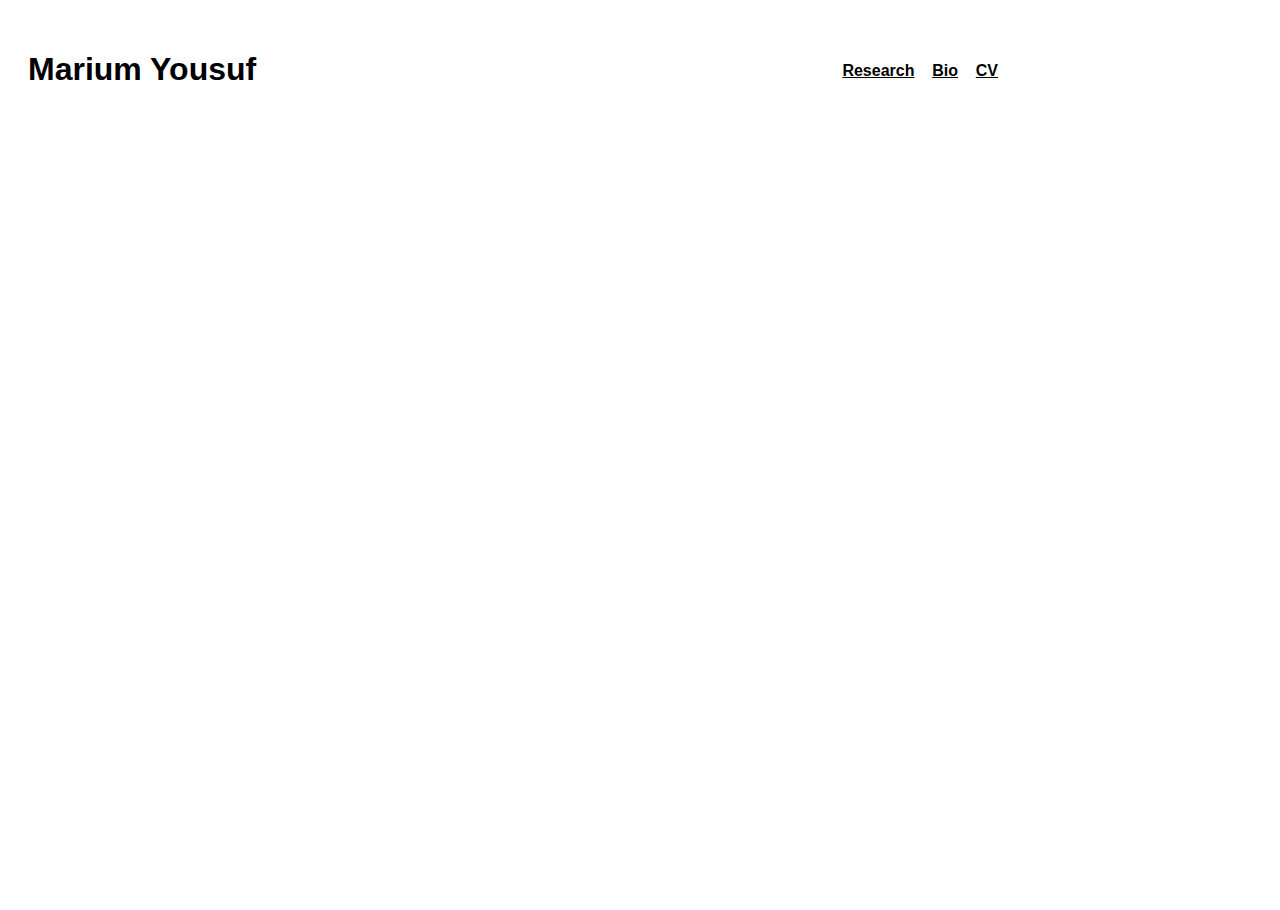
==== index.html @ 531f84fa "102124 0957" ====
<!DOCTYPE html>
	<html lang="en-us">
	<!-- Marium Yousuf -->
	<head>
		<title>mariumyousuf</title>
		<link rel="stylesheet" type="text/css" href="webmyousuf.css" />
		<meta http-equiv='cache-control' content='no-cache, no-store, must-revalidate'> 
		<meta http-equiv='expires' content='0'> 
		<meta http-equiv='pragma' content='no-cache'>
	</head>

	<div class="outer">
		<div class="title">
			<h1 style="float: left">Marium Yousuf</h1> 
			<h4 style="float: right"> <a href="mariumyousuf.github.io/researh.html" style="color:rgb(0,0,0);">Research</a> &nbsp;&nbsp; <a href="mariumyousuf.github.io/about.html" style="color:rgb(0,0,0);">Bio</a> &nbsp;&nbsp; <a href="mariumyousuf.github.io/cv.html" style="color:rgb(0,0,0);">CV</a></h4>
		</div>
	</div>
<!-- 
	<div class="bio">
		<img src="figs/myimage.jpg", align="left", width="170", height="170">
		<p> I am currently PhD student at the University of Arizona. I am interested in statistical machine learning and applications in computational neuroscience/psychiatry. </p>
		<p> <span class="halabel">Contact:</span> <a href="mailto: myousuf@math.arizona.edu"> Email</a> </p>
	</div> -->
</html>
---- webmyousuf.css ----
html, body {
    height: 100%;
    padding: 0;
    overflow: none;
    font: 12pt sans-serif;
}

link {
  color: green;
}

/*div{
  width: 300px;
  border: 15px solid green;
  padding: 50px;
  margin: 0px;
}*/

h1 {
    font-family: 'Roboto', sans-serif;
    padding-top: 10px;
}
h4 {
    font-family: 'Roboto', sans-serif;
    padding-top: 21px;
}
h3 {
    margin: 150px 0px 5px 5px;
    font: 26pt sans-serif;
}

li {
    margin: 0px;
}

.title {
    width: 970px;
    margin-left: auto;
    margin-right: auto;
}

.outer {
    width: 200px;
    height: 100px;
    border: 1px #E0D7FF;
    padding: 10px;
    margin: 10px;
}

img {
  border-radius: 0%;
  padding-top: 60px;
  padding-right: 25px;
}

.bio {
    padding-top: 30px;   
}
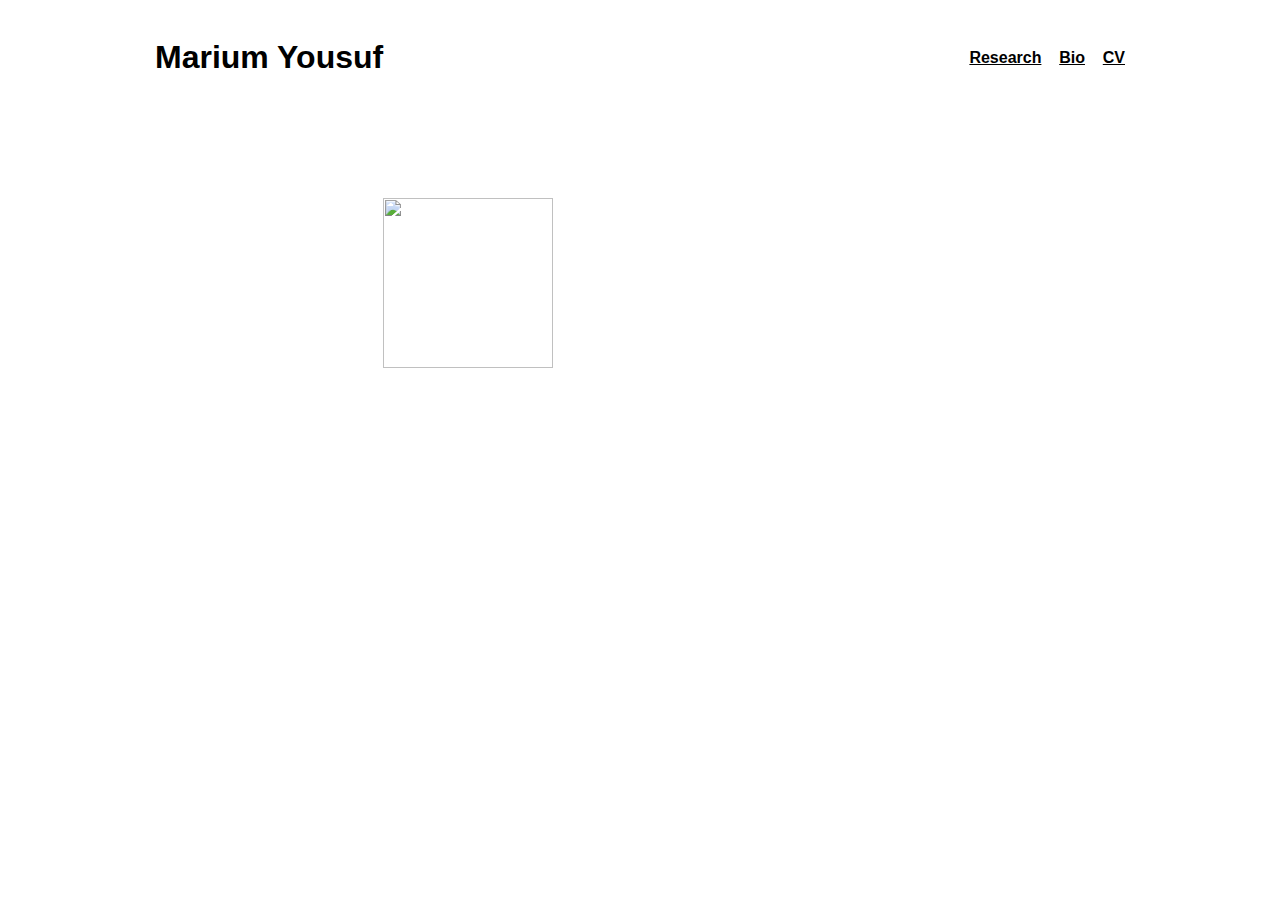
==== commit dc4c2e81: "102124 1009" ====
--- a/index.html
+++ b/index.html
@@ -2,19 +2,21 @@
 	<html lang="en-us">
 	<!-- Marium Yousuf -->
 	<head>
-		<title>mariumyousuf</title>
+		<title>Marium Yousuf</title>
 		<link rel="stylesheet" type="text/css" href="webmyousuf.css" />
-		<meta http-equiv='cache-control' content='no-cache, no-store, must-revalidate'> 
-		<meta http-equiv='expires' content='0'> 
-		<meta http-equiv='pragma' content='no-cache'>
 	</head>
 
-	<div class="outer">
-		<div class="title">
-			<h1 style="float: left">Marium Yousuf</h1> 
-			<h4 style="float: right"> <a href="mariumyousuf.github.io/researh.html" style="color:rgb(0,0,0);">Research</a> &nbsp;&nbsp; <a href="mariumyousuf.github.io/about.html" style="color:rgb(0,0,0);">Bio</a> &nbsp;&nbsp; <a href="mariumyousuf.github.io/cv.html" style="color:rgb(0,0,0);">CV</a></h4>
-		</div>
+	<div class="title">
+		<h1 style="float: left">Marium Yousuf</h1> 
+		<h4 style="float: right"> 
+			<a href="mariumyousuf.github.io/researh.html" style="color:rgb(0,0,0);">Research</a> &nbsp;&nbsp; 
+			<a href="mariumyousuf.github.io/about.html" style="color:rgb(0,0,0);">Bio</a> &nbsp;&nbsp; 
+			<a href="mariumyousuf.github.io/cv.html" style="color:rgb(0,0,0);">CV</a></h4>
 	</div>
+
+	<div class="bio">
+		<img src="figs/myimage.jpg", align="left", width="170", height="170">
+
 <!-- 
 	<div class="bio">
 		<img src="figs/myimage.jpg", align="left", width="170", height="170">
--- a/webmyousuf.css
+++ b/webmyousuf.css
@@ -5,29 +5,23 @@
     font: 12pt sans-serif;
 }
 
-link {
-  color: green;
-}
-
-/*div{
-  width: 300px;
-  border: 15px solid green;
-  padding: 50px;
-  margin: 0px;
-}*/
-
 h1 {
     font-family: 'Roboto', sans-serif;
     padding-top: 10px;
 }
+h2 {
+    font-family: 'Roboto', sans-serif;
+    padding-top: 20px;
+}
+h3 {
+    font-family: 'Roboto', sans-serif;
+    padding-top: 30px;
+}
 h4 {
     font-family: 'Roboto', sans-serif;
-    padding-top: 21px;
+    padding-top: 20px;
 }
-h3 {
-    margin: 150px 0px 5px 5px;
-    font: 26pt sans-serif;
-}
+
 
 li {
     margin: 0px;
@@ -40,16 +34,16 @@
 }
 
 .outer {
-    width: 200px;
-    height: 100px;
-    border: 1px #E0D7FF;
+    width: 1000px;
+    height: 2000px;
+    margin: auto;
+    border: 1px;
     padding: 10px;
-    margin: 10px;
 }
 
 img {
   border-radius: 0%;
-  padding-top: 60px;
+  padding-top: 160px;
   padding-right: 25px;
 }
 
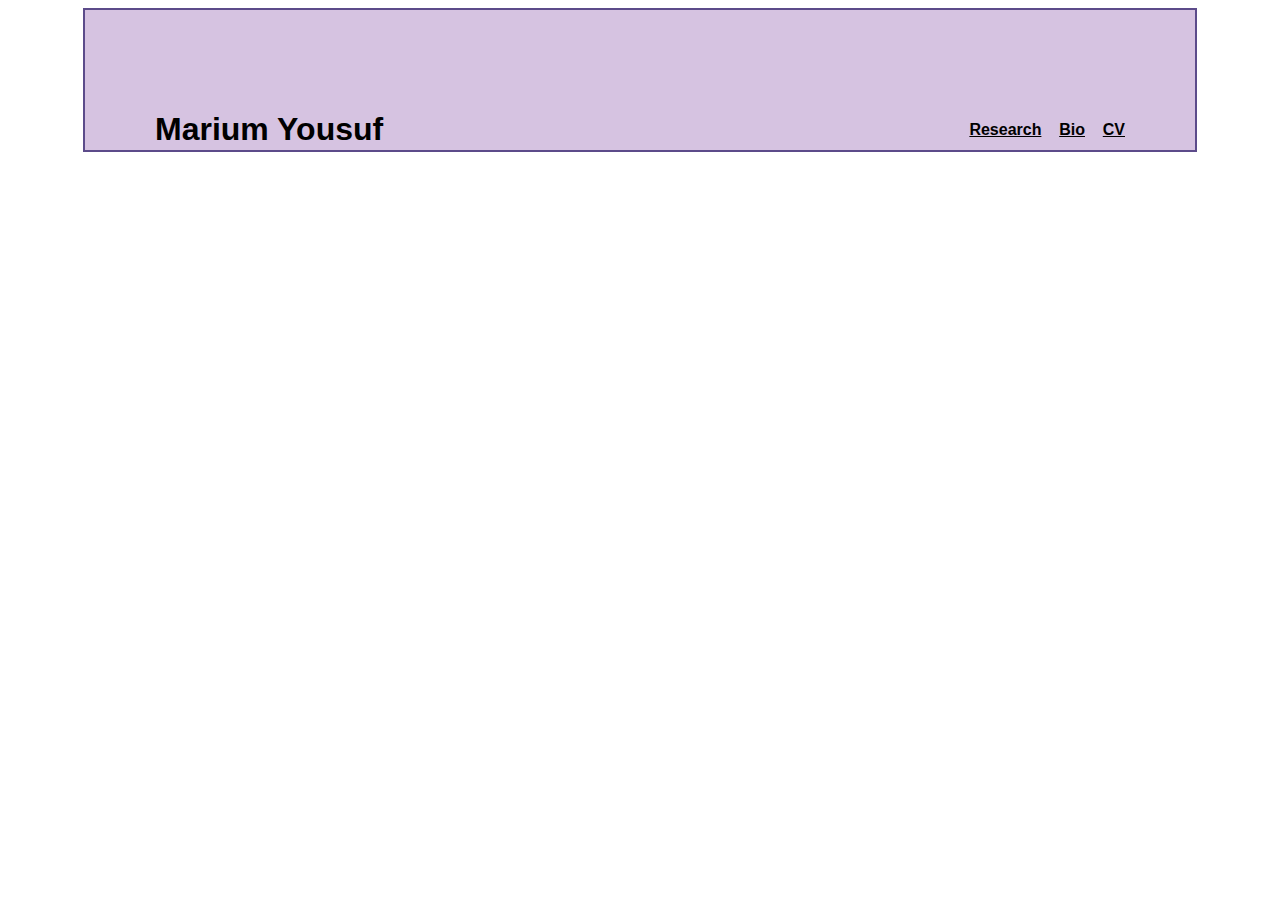
==== commit 0ef488fe: "102124 1017" ====
--- a/index.html
+++ b/index.html
@@ -14,9 +14,10 @@
 			<a href="mariumyousuf.github.io/cv.html" style="color:rgb(0,0,0);">CV</a></h4>
 	</div>
 
-	<div class="bio">
+<!-- 	<div class="bio">
 		<img src="figs/myimage.jpg", align="left", width="170", height="170">
-
+		<p> I am currently PhD student at the University of Arizona. I am interested in statistical machine learning and applications in computational neuroscience/psychiatry. </p>
+	</div> -->
 <!-- 
 	<div class="bio">
 		<img src="figs/myimage.jpg", align="left", width="170", height="170">
--- a/webmyousuf.css
+++ b/webmyousuf.css
@@ -22,7 +22,6 @@
     padding-top: 20px;
 }
 
-
 li {
     margin: 0px;
 }
@@ -31,6 +30,11 @@
     width: 970px;
     margin-left: auto;
     margin-right: auto;
+    border: 2px solid #5C4B8A; /* Border color and thickness */
+    padding-top: 20px;
+    padding: 70px;          /* Space inside the box */
+    text-align: center;     /* Center the text */
+    background-color: #D6C3E1; /* Background color */
 }
 
 .outer {
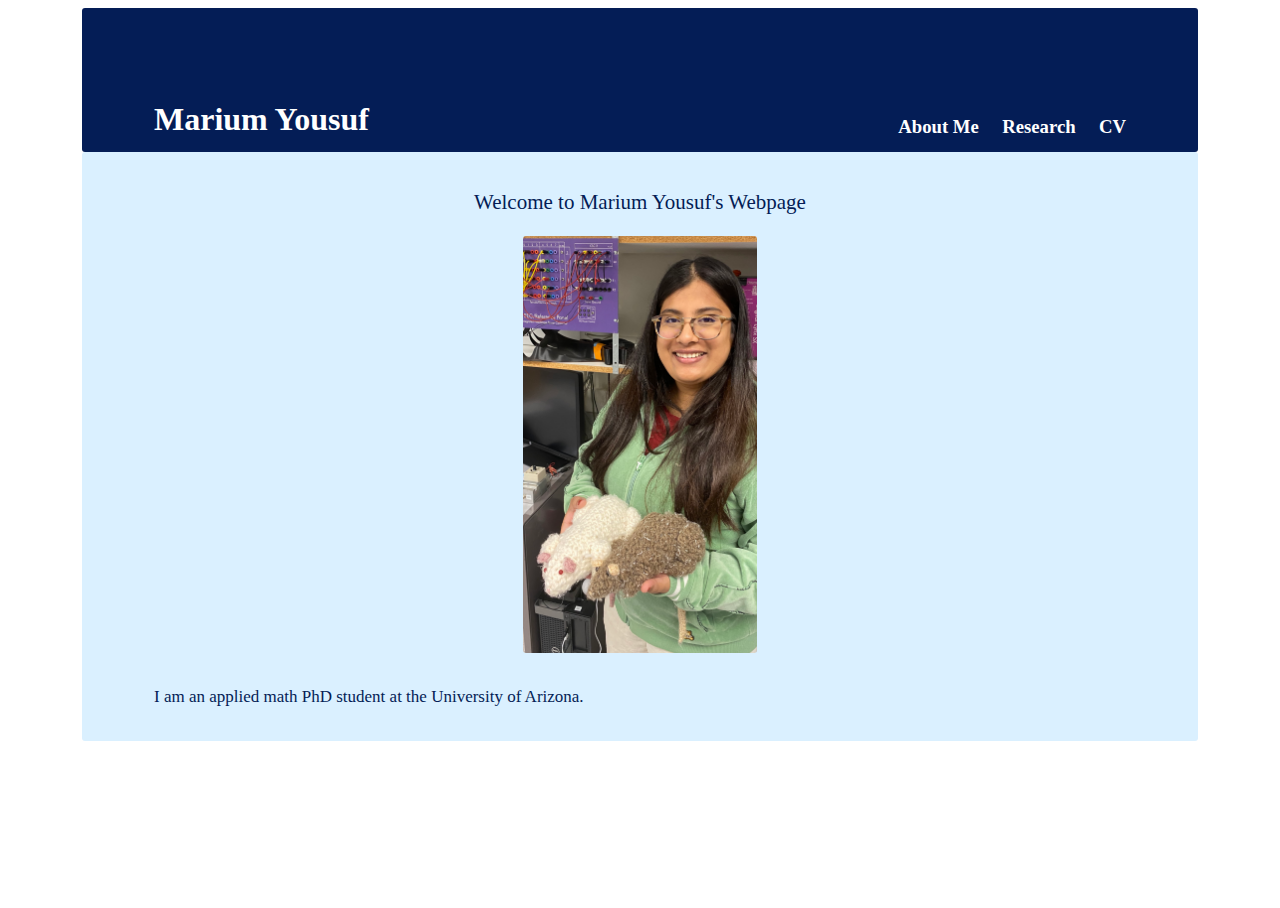
==== commit d79af498: "january 25 update" ====
--- a/index.html
+++ b/index.html
@@ -3,21 +3,49 @@
 	<!-- Marium Yousuf -->
 	<head>
 		<title>Marium Yousuf</title>
-		<link rel="stylesheet" type="text/css" href="webmyousuf.css" />
+		<link rel="icon" href="public/figs/weblogo_heron.png" type="image/png">
+		<link rel="stylesheet" type="text/css" href="index.css" />
 	</head>
 
+	<style>
+	a:link {
+	  background-color: transparent;
+	  text-decoration: none;
+	}
+
+	a:visited {
+	  background-color: transparent;
+	  text-decoration: none;
+	}
+
+	a:hover {
+	  color: #CC7722 !important;
+	  background-color: transparent;
+	  text-decoration: none;
+	}
+
+	a:active {
+	  background-color: transparent;
+	  text-decoration: none;
+	}
+	</style>
+
 	<div class="title">
-		<h1 style="float: left">Marium Yousuf</h1> 
-		<h4 style="float: right"> 
-			<a href="mariumyousuf.github.io/researh.html" style="color:rgb(0,0,0);">Research</a> &nbsp;&nbsp; 
-			<a href="mariumyousuf.github.io/about.html" style="color:rgb(0,0,0);">Bio</a> &nbsp;&nbsp; 
-			<a href="mariumyousuf.github.io/cv.html" style="color:rgb(0,0,0);">CV</a></h4>
+		<h1 style="float: left">
+			<a href="index.html" style="color:rgb(255,255,255); font-family:Georgia;">Marium Yousuf</a>
+		</h1> 
+		<h3 style="float: right"> 
+			<a href="about.html" style="color:rgb(255,255,255); font-family:Georgia;">About Me</a> &nbsp;&nbsp;&nbsp; 
+			<a href="research.html" style="color:rgb(255,255,255); font-family:Georgia;">Research</a> &nbsp;&nbsp;&nbsp;
+			<a href="cv.html" style="color:rgb(255,255,255); font-family:Georgia;">CV</a>
+		</h3>
 	</div>
 
-<!-- 	<div class="bio">
-		<img src="figs/myimage.jpg", align="left", width="170", height="170">
-		<p> I am currently PhD student at the University of Arizona. I am interested in statistical machine learning and applications in computational neuroscience/psychiatry. </p>
-	</div> -->
+	<div class="lightbox">
+		<p class="welcome"> Welcome to Marium Yousuf's Webpage </p>
+		<a href="about.html"> <img  src="public/figs/MariumY.jpeg", alt="profile" class="center"></a>
+		<p class="webtext"> I am an applied math PhD student at the University of Arizona. </p>
+	</div>
 <!-- 
 	<div class="bio">
 		<img src="figs/myimage.jpg", align="left", width="170", height="170">
--- a/index.css
+++ b/index.css
@@ -0,0 +1,83 @@
+html, body {
+    height: 100%;
+    padding: 100;
+    overflow: none;
+}
+
+h1 {
+    font-family: 'Georgia';
+}
+
+h3 {
+    padding-top: 17px;
+}
+
+
+.title {
+    width: 972px;
+    margin-left: auto;
+    margin-right: auto;
+    padding: 72px;          /* Space inside the box */
+    text-align: center;     /* Center the text */
+    align-items: center; 
+    background-color: #041D56; /* Background color */
+    border-radius: 3px;
+}
+
+/*.outer {
+    width: 1000px;
+    height: 2000px;
+    margin: auto;
+    border: 1px;
+    padding: 10px;
+}
+*/
+img {
+  border-radius: 3px;
+}
+
+.lightbox {
+    width: 972px;
+    margin-left: auto;
+    margin-right: auto;
+    padding: 72px; 
+    padding-top: 17px;
+    text-align: left;     /* Center the text */
+    align-items: center; 
+    background-color: #DAF0FF; /* Background color */
+    border-radius: 3px;
+    padding-bottom: 17px;
+}
+
+.center {
+  display: block;
+  margin-left: auto;
+  margin-right: auto;
+  width: 24%;
+}
+
+.welcome {
+    display: block;
+    margin-left: auto;
+    margin-right: auto;
+    text-align: center;
+    color: #041D56;
+    font-family: Georgia;
+    font-size: 21px;
+}
+
+.webtext {
+    padding-top: 17px;
+    display: block;
+    margin-left: auto;
+    margin-right: auto;
+    text-align: left;
+    color: #041D56;
+    font-family: Georgia;
+    font-size: 17px;
+}
+
+.pdf_size {
+    width: 85%;
+    height: 975px;
+}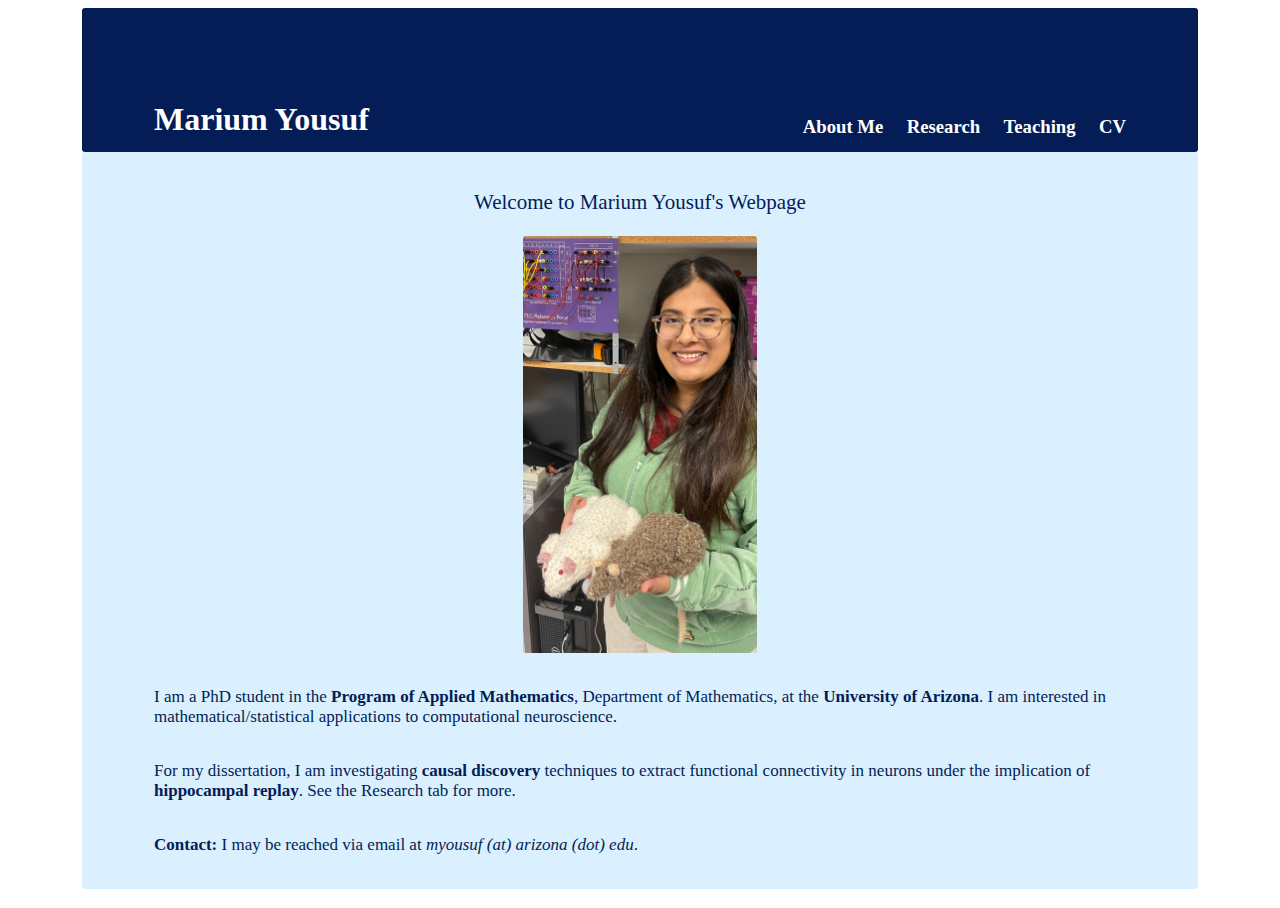
==== commit 245e41d4: "01 03 25 update" ====
--- a/index.html
+++ b/index.html
@@ -37,16 +37,22 @@
 		<h3 style="float: right"> 
 			<a href="about.html" style="color:rgb(255,255,255); font-family:Georgia;">About Me</a> &nbsp;&nbsp;&nbsp; 
 			<a href="research.html" style="color:rgb(255,255,255); font-family:Georgia;">Research</a> &nbsp;&nbsp;&nbsp;
+			<a href="teaching.html" style="color:rgb(255,255,255); font-family:Georgia;">Teaching</a> &nbsp;&nbsp;&nbsp;
 			<a href="cv.html" style="color:rgb(255,255,255); font-family:Georgia;">CV</a>
 		</h3>
 	</div>
 
 	<div class="lightbox">
 		<p class="welcome"> Welcome to Marium Yousuf's Webpage </p>
-		<a href="about.html"> <img  src="public/figs/MariumY.jpeg", alt="profile" class="center"></a>
-		<p class="webtext"> I am an applied math PhD student at the University of Arizona. </p>
+		<a> <img  src="public/figs/MariumY.jpeg", alt="profile" class="center"></a>
+		<p class="webtext"> I am a PhD student in the <b>Program of Applied Mathematics</b>, Department of Mathematics, at the <b>University of Arizona</b>. I am interested in mathematical/statistical applications to computational neuroscience. </p>
+		<p class="webtext">For my dissertation, I am investigating <b>causal discovery</b> techniques to extract functional connectivity in neurons under the implication of <b>hippocampal replay</b>. See the Research tab for more.</p>
+		<p class="webtext"> <b>Contact:</b> I may be reached via email at <i>myousuf (at) arizona (dot) edu</i>.</p>
 	</div>
 <!-- 
+I am a Professor in the Statistical Laboratory in the Department of Pure Mathematics and Mathematical Statistics at the University of Cambridge. I am also a Fellow of St. John's College.
+
+My current research interests include high-dimensional statistics, optimization,  network inference,  robust statistics, and differential privacy. I am also interested in statistical applications to medical imaging and epidemiology. Here is a copy of my CV.
 	<div class="bio">
 		<img src="figs/myimage.jpg", align="left", width="170", height="170">
 		<p> I am currently PhD student at the University of Arizona. I am interested in statistical machine learning and applications in computational neuroscience/psychiatry. </p>
--- a/index.css
+++ b/index.css
@@ -79,5 +79,19 @@
 
 .pdf_size {
     width: 85%;
-    height: 975px;
+    height: 972px;
+}
+
+/* Three image containers (use 25% for four, and 50% for two, etc) */
+.column {
+  float: left;
+  width: 33%;
+  padding: 5px;
+}
+
+/* Clear floats after image containers */
+.row::after {
+  content: "";
+  clear: both;
+  display: table;
 }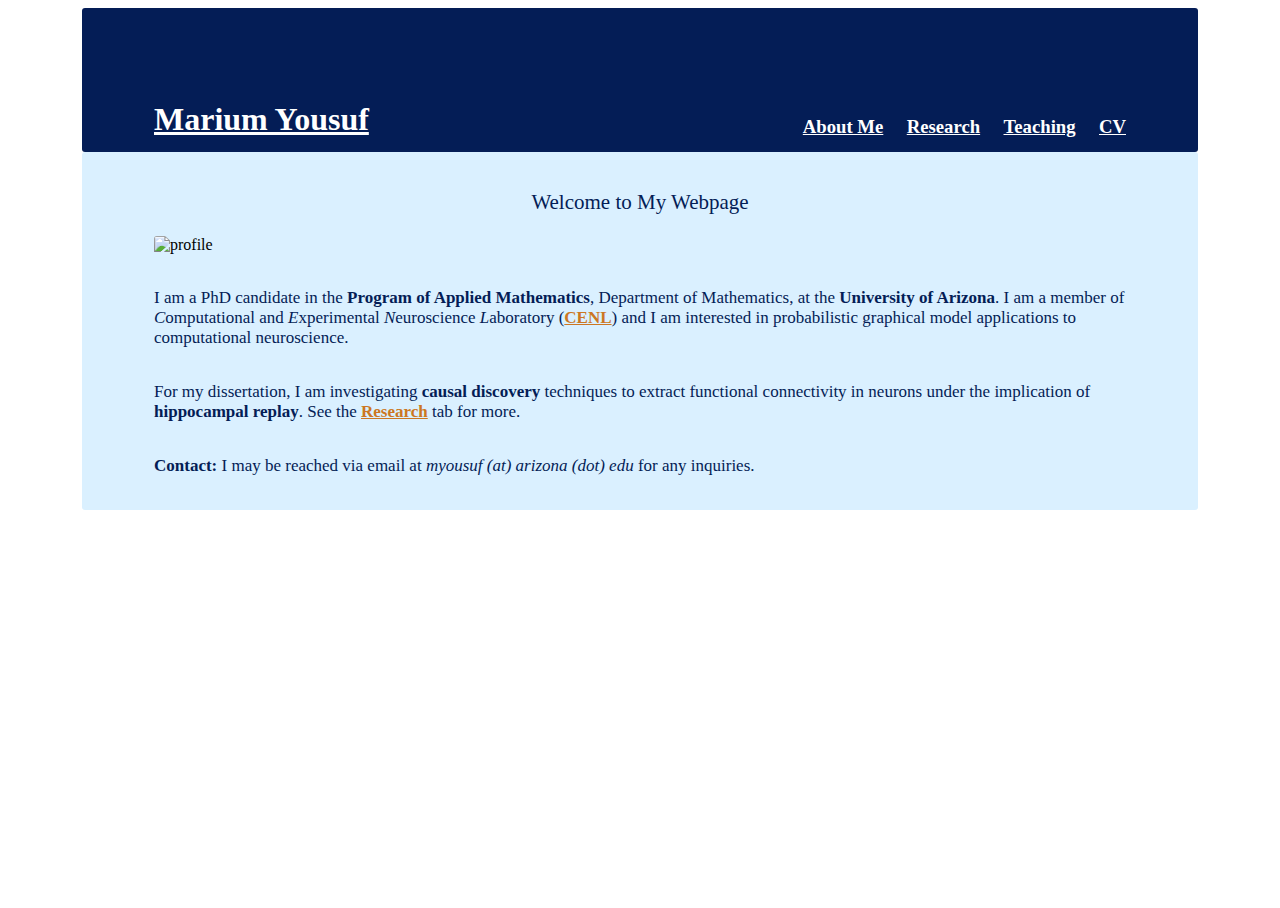
==== commit 52e82f3f: "changed profile" ====
--- a/index.html
+++ b/index.html
@@ -1,36 +1,15 @@
 <!DOCTYPE html>
-	<html lang="en-us">
+<html lang="en-us">
 	<!-- Marium Yousuf -->
 	<head>
 		<title>Marium Yousuf</title>
 		<link rel="icon" href="public/figs/weblogo_heron.png" type="image/png">
 		<link rel="stylesheet" type="text/css" href="index.css" />
+		<meta name="viewport" content="width=device-width, initial-scale=1.0">
 	</head>
 
-	<style>
-	a:link {
-	  background-color: transparent;
-	  text-decoration: none;
-	}
-
-	a:visited {
-	  background-color: transparent;
-	  text-decoration: none;
-	}
-
-	a:hover {
-	  color: #CC7722 !important;
-	  background-color: transparent;
-	  text-decoration: none;
-	}
-
-	a:active {
-	  background-color: transparent;
-	  text-decoration: none;
-	}
-	</style>
-
 	<div class="title">
+		<div class="stripe"></div>
 		<h1 style="float: left">
 			<a href="index.html" style="color:rgb(255,255,255); font-family:Georgia;">Marium Yousuf</a>
 		</h1> 
@@ -43,20 +22,12 @@
 	</div>
 
 	<div class="lightbox">
-		<p class="welcome"> Welcome to Marium Yousuf's Webpage </p>
-		<a> <img  src="public/figs/MariumY.jpeg", alt="profile" class="center"></a>
-		<p class="webtext"> I am a PhD student in the <b>Program of Applied Mathematics</b>, Department of Mathematics, at the <b>University of Arizona</b>. I am interested in mathematical/statistical applications to computational neuroscience. </p>
-		<p class="webtext">For my dissertation, I am investigating <b>causal discovery</b> techniques to extract functional connectivity in neurons under the implication of <b>hippocampal replay</b>. See the Research tab for more.</p>
-		<p class="webtext"> <b>Contact:</b> I may be reached via email at <i>myousuf (at) arizona (dot) edu</i>.</p>
+		<p class="welcome"> Welcome to My Webpage </p>
+		<a> <img src="public/figs/profile", alt="profile" class="images" style="width: 27%;"></a>
+		<p class="webtext"> I am a PhD candidate in the <b>Program of Applied Mathematics</b>, Department of Mathematics, at the <b>University of Arizona</b>. I am a member of <i>C</i>omputational and <i>E</i>xperimental <i>N</i>euroscience <i>L</i>aboratory (<a href = "https://cenl.ucsd.edu/lab.html" style="color:#CC7722" target="_blank"><b>CENL</b></a>) and I am interested in probabilistic graphical model applications to computational neuroscience. </p>
+		<p class="webtext">For my dissertation, I am investigating <b>causal discovery</b> techniques to extract functional connectivity in neurons under the implication of <b>hippocampal replay</b>. See the <a href="research.html" style="color:#CC7722" target="_blank"><b>Research</b></a>  tab for more.</p>
+		<p class="webtext"> <b>Contact:</b> I may be reached via email at <i>myousuf (at) arizona (dot) edu</i> for any inquiries.</p>
+		<div class="stripe"></div>
 	</div>
-<!-- 
-I am a Professor in the Statistical Laboratory in the Department of Pure Mathematics and Mathematical Statistics at the University of Cambridge. I am also a Fellow of St. John's College.
-
-My current research interests include high-dimensional statistics, optimization,  network inference,  robust statistics, and differential privacy. I am also interested in statistical applications to medical imaging and epidemiology. Here is a copy of my CV.
-	<div class="bio">
-		<img src="figs/myimage.jpg", align="left", width="170", height="170">
-		<p> I am currently PhD student at the University of Arizona. I am interested in statistical machine learning and applications in computational neuroscience/psychiatry. </p>
-		<p> <span class="halabel">Contact:</span> <a href="mailto: myousuf@math.arizona.edu"> Email</a> </p>
-	</div> -->
 </html>
 
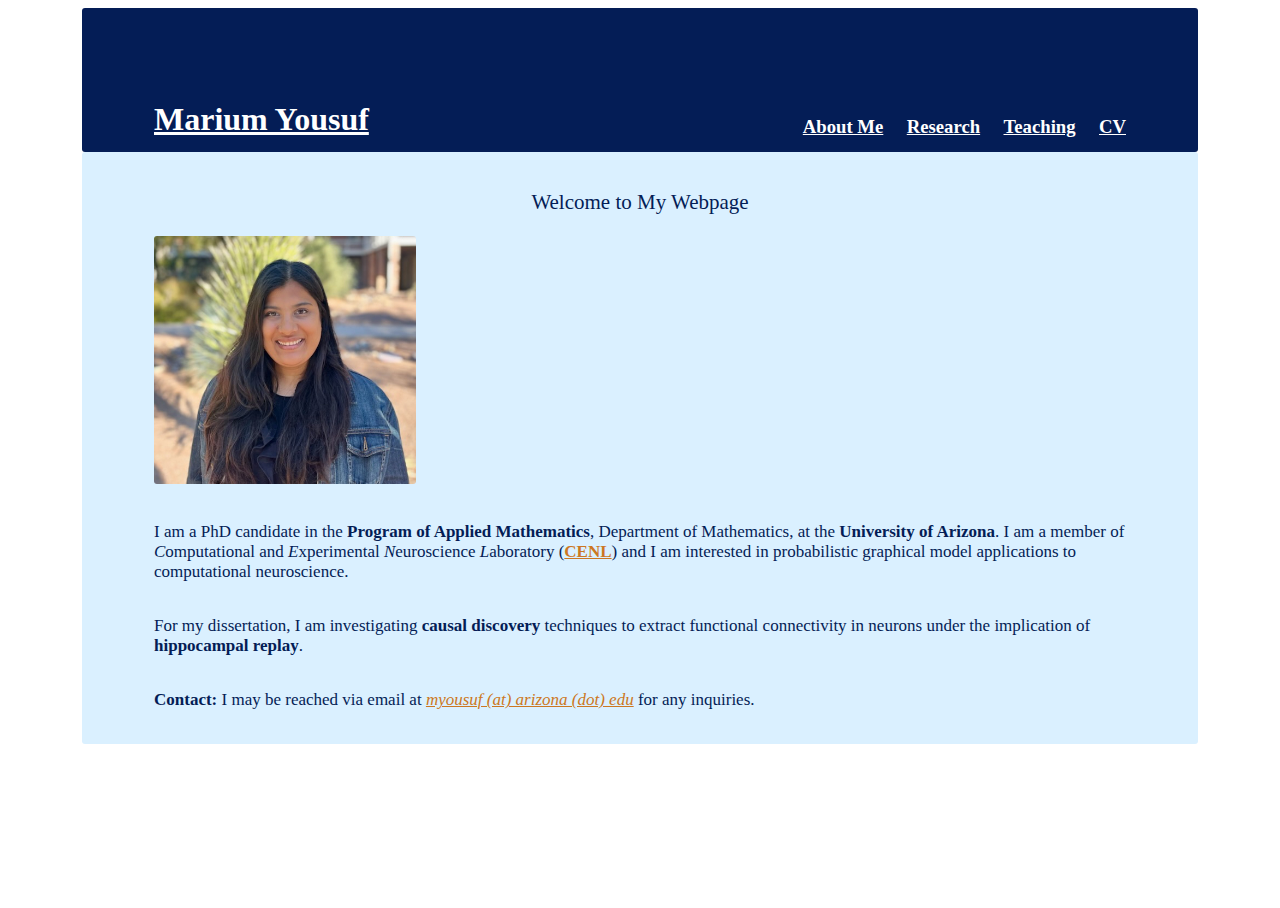
==== commit e9253a44: "research tab shortened" ====
--- a/index.html
+++ b/index.html
@@ -23,10 +23,11 @@
 
 	<div class="lightbox">
 		<p class="welcome"> Welcome to My Webpage </p>
-		<a> <img src="public/figs/profile", alt="profile" class="images" style="width: 27%;"></a>
+		<a> <img src="public/figs/profile.png", alt="profile" class="images" style="width: 27%;"></a>
 		<p class="webtext"> I am a PhD candidate in the <b>Program of Applied Mathematics</b>, Department of Mathematics, at the <b>University of Arizona</b>. I am a member of <i>C</i>omputational and <i>E</i>xperimental <i>N</i>euroscience <i>L</i>aboratory (<a href = "https://cenl.ucsd.edu/lab.html" style="color:#CC7722" target="_blank"><b>CENL</b></a>) and I am interested in probabilistic graphical model applications to computational neuroscience. </p>
-		<p class="webtext">For my dissertation, I am investigating <b>causal discovery</b> techniques to extract functional connectivity in neurons under the implication of <b>hippocampal replay</b>. See the <a href="research.html" style="color:#CC7722" target="_blank"><b>Research</b></a>  tab for more.</p>
-		<p class="webtext"> <b>Contact:</b> I may be reached via email at <i>myousuf (at) arizona (dot) edu</i> for any inquiries.</p>
+		<p class="webtext">For my dissertation, I am investigating <b>causal discovery</b> techniques to extract functional connectivity in neurons under the implication of <b>hippocampal replay</b>. 
+		<!-- See the <a href="research.html" style="color:#CC7722" target="_blank"><b>Research</b></a>  tab for more.</p> -->
+		<p class="webtext"> <b>Contact:</b> I may be reached via email at <i><a href="mailto:myousuf@arizona.edu" style="color:#CC7722" target="_blank">myousuf (at) arizona (dot) edu</a></i> for any inquiries.</p>
 		<div class="stripe"></div>
 	</div>
 </html>
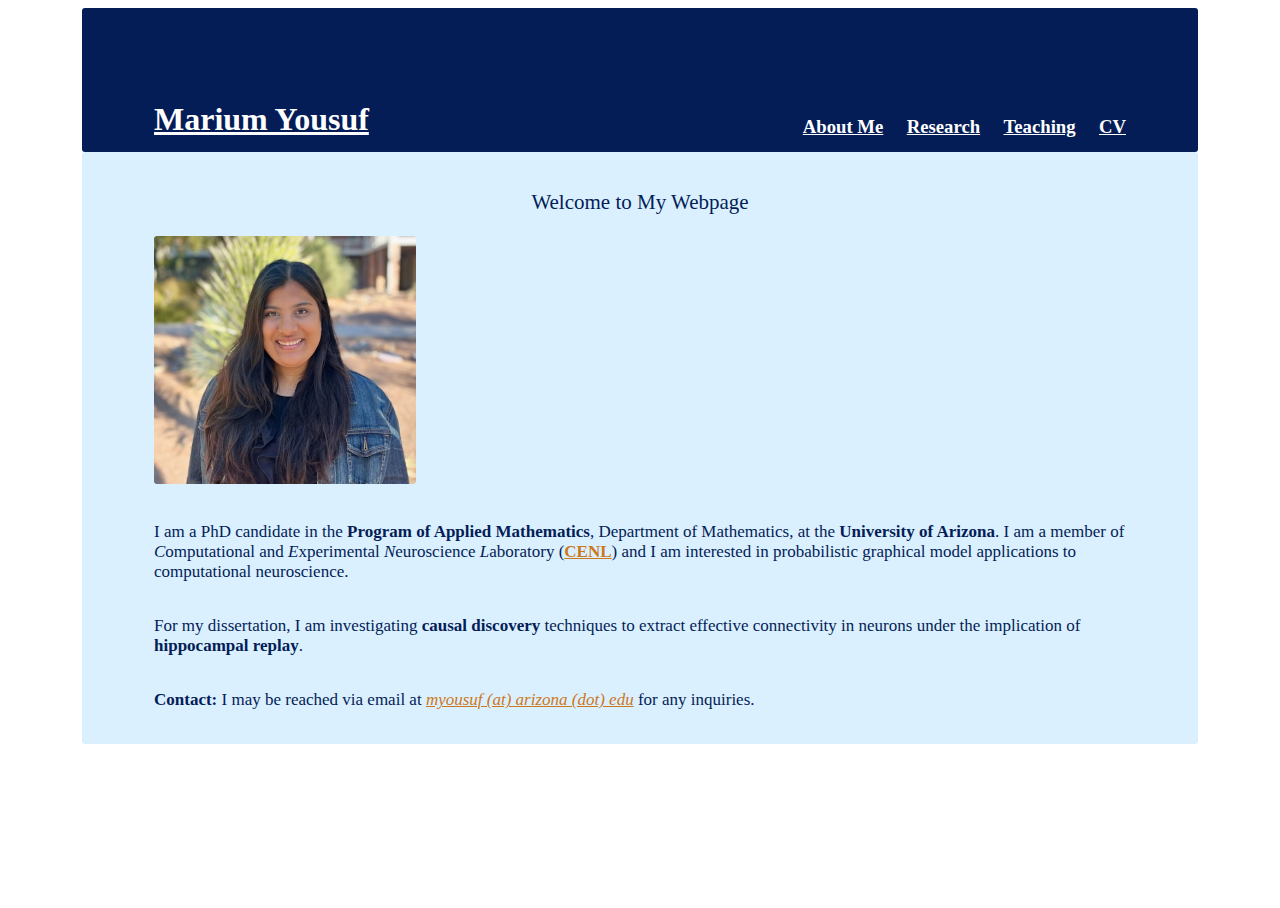
==== commit 4f46c984: "rypos fixed" ====
--- a/index.html
+++ b/index.html
@@ -25,7 +25,7 @@
 		<p class="welcome"> Welcome to My Webpage </p>
 		<a> <img src="public/figs/profile.png", alt="profile" class="images" style="width: 27%;"></a>
 		<p class="webtext"> I am a PhD candidate in the <b>Program of Applied Mathematics</b>, Department of Mathematics, at the <b>University of Arizona</b>. I am a member of <i>C</i>omputational and <i>E</i>xperimental <i>N</i>euroscience <i>L</i>aboratory (<a href = "https://cenl.ucsd.edu/lab.html" style="color:#CC7722" target="_blank"><b>CENL</b></a>) and I am interested in probabilistic graphical model applications to computational neuroscience. </p>
-		<p class="webtext">For my dissertation, I am investigating <b>causal discovery</b> techniques to extract functional connectivity in neurons under the implication of <b>hippocampal replay</b>. 
+		<p class="webtext">For my dissertation, I am investigating <b>causal discovery</b> techniques to extract effective connectivity in neurons under the implication of <b>hippocampal replay</b>. 
 		<!-- See the <a href="research.html" style="color:#CC7722" target="_blank"><b>Research</b></a>  tab for more.</p> -->
 		<p class="webtext"> <b>Contact:</b> I may be reached via email at <i><a href="mailto:myousuf@arizona.edu" style="color:#CC7722" target="_blank">myousuf (at) arizona (dot) edu</a></i> for any inquiries.</p>
 		<div class="stripe"></div>
